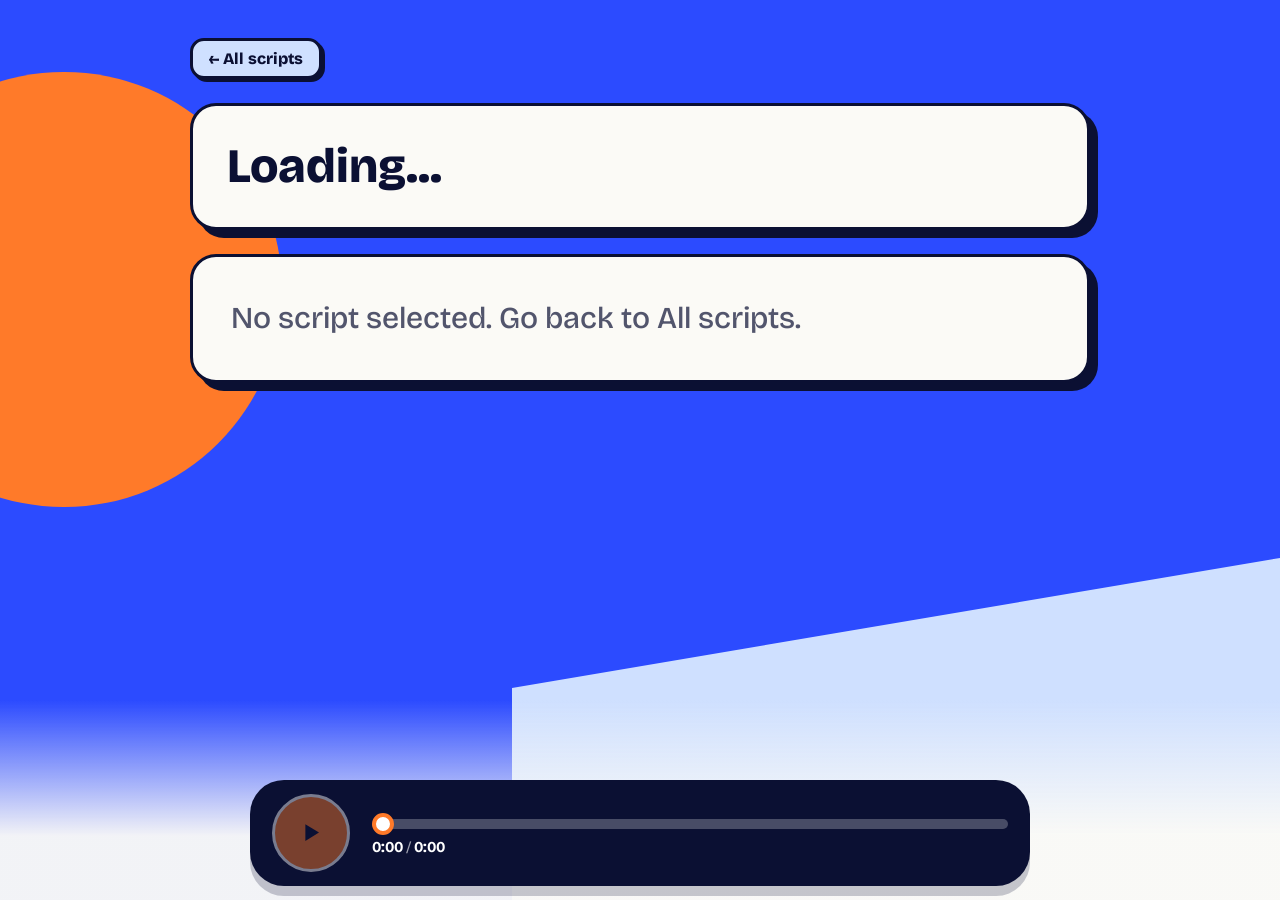
==== player.html @ cae87417 "Add files via upload" ====
<!DOCTYPE html><html lang="en"><head><meta charset="UTF-8"><meta name="viewport" content="width=device-width, initial-scale=1">
<link href="https://fonts.googleapis.com/css2?family=Bricolage+Grotesque:opsz,wght@12..96,400;12..96,500;12..96,800&display=swap" rel="stylesheet">
<link rel="stylesheet" href="style.css"><title>Script</title></head><body>
<main style="padding-bottom:210px">
<a class="back" href="scripts.html">&larr; All scripts</a>
<header class="card"><h1 id="title">Loading...</h1></header>
<div class="card" id="res" hidden></div>
<article class="card" id="box"><p class="note">Loading audio and syncing the text...</p></article>
</main>
<div class="fade"></div>
<div class="dock">
 <button id="play" aria-label="Play audio" disabled></button>
 <div class="track"><div class="np" id="np"></div>
  <input id="bar" type="range" min="0" max="1000" value="0" aria-label="Seek">
  <div class="time"><b id="cur">0:00</b> <i>/</i> <b id="tot">0:00</b></div></div>
</div>
<audio id="audio" preload="auto"></audio>
<script src="lib.js"></script><script src="align.js"></script>
<script>
const audio=$("audio"),box=$("box"),btn=$("play"),bar=$("bar");
const PLAY='<svg viewBox="0 0 24 24"><path d="M7 4v16l13-8z"/></svg>',PAUSE='<svg viewBox="0 0 24 24"><path d="M6 4h4v16H6zM14 4h4v16h-4z"/></svg>';
btn.innerHTML=PLAY;
const folder=new URLSearchParams(location.search).get("s");
const fail=m=>{box.innerHTML='<p class="note"></p>';box.firstChild.textContent=m};
let words=[],active=-1,lastUser=0;
["wheel","touchmove","keydown"].forEach(e=>addEventListener(e,()=>lastUser=Date.now(),{passive:true}));
function follow(e){
 if(Date.now()-lastUser<4000)return;
 scrollTo({top:scrollY+e.getBoundingClientRect().top-innerHeight*0.38,behavior:"smooth"});
}
async function init(){
 if(!folder)return fail("No script selected. Go back to All scripts.");
 const info=await readInfo("scripts",folder);
 $("title").textContent=info.title;$("np").textContent=info.title;document.title=info.title;
 if(info.video){$("res").hidden=false;$("res").append(buildEmbed(info.video,info.wide,true))}
 const base="scripts/"+encodeURIComponent(folder)+"/";let txt,ab;
 try{
  const [a,b]=await Promise.all([fetch(base+"script.txt?"+Date.now()),fetch(base+"audio.mp3")]);
  if(!a.ok||!b.ok)throw 0;txt=await a.text();ab=await b.arrayBuffer();
 }catch(e){return fail("Could not load script.txt / audio.mp3 from folder: "+folder+". Open this page from your live link (not by double-clicking the file), and check that both files are inside the folder.")}
 audio.src=URL.createObjectURL(new Blob([ab],{type:"audio/mpeg"}));
 await new Promise(r=>{if(audio.readyState>=1)r();else audio.addEventListener("loadedmetadata",r,{once:true});audio.addEventListener("error",r,{once:true})});
 $("tot").textContent=fmt(audio.duration||0);
 const lines=parseScript(txt);let data;
 try{
  const ctx=new(window.AudioContext||window.webkitAudioContext)();
  const buf=await ctx.decodeAudioData(ab.slice(0));
  data=alignBest(buf.getChannelData(0),buf.sampleRate,lines);ctx.close&&ctx.close();
 }catch(e){data=align(new Float32Array(Math.max(1000,Math.round((audio.duration||60)*1000))).fill(1),1000,lines,13)}
 box.innerHTML="";
 data.forEach(l=>{const d=el("div","l"+(l.b?" b":"")+(l.br?" br":""));
  l.w.forEach(([t,s])=>{const e=el("span","w");e.textContent=t;
   e.onclick=()=>{audio.currentTime=s;audio.play()};d.append(e," ");words.push({el:e,s})});box.append(d)});
 btn.disabled=false;
}
function update(){
 const t=audio.currentTime;let idx=-1;
 for(let i=0;i<words.length;i++){if(words[i].s<=t)idx=i;else break}
 if(idx!==active){
  words.forEach((w,i)=>{w.el.classList.toggle("done",i<idx);w.el.classList.toggle("now",i===idx)});active=idx;
  if(idx>=0&&!audio.paused)follow(words[idx].el);
 }
 $("cur").textContent=fmt(t);
 if(audio.duration){const p=t/audio.duration*1000;bar.value=p;bar.style.setProperty("--p",p/10+"%")}
}
const loop=()=>{update();if(!audio.paused)requestAnimationFrame(loop)};
audio.addEventListener("play",()=>{btn.innerHTML=PAUSE;btn.setAttribute("aria-label","Pause audio");loop()});
audio.addEventListener("pause",()=>{btn.innerHTML=PLAY;btn.setAttribute("aria-label","Play audio")});
audio.addEventListener("ended",()=>{words.forEach(w=>{w.el.classList.add("done");w.el.classList.remove("now")})});
audio.addEventListener("seeked",update);
btn.onclick=()=>audio.paused?audio.play():audio.pause();
bar.oninput=()=>{if(audio.duration)audio.currentTime=bar.value/1000*audio.duration};
init();
</script>
</body></html>
---- style.css ----
:root{--ink:#0b1033;--blue:#2c4bff;--sky:#cfe0ff;--card:#fbfaf6;--tang:#ff7a29;--peach:#ffe2cc}
*{box-sizing:border-box;margin:0}
[hidden]{display:none!important}
body{font-family:'Bricolage Grotesque',system-ui,-apple-system,'Segoe UI',sans-serif;color:var(--ink);background:var(--blue);min-height:100vh;
 display:flex;justify-content:center;padding:clamp(12px,3vw,40px);position:relative;overflow-x:hidden}
body::before{content:"";position:fixed;left:-12vmax;top:8vh;width:34vmax;height:34vmax;border-radius:50%;background:var(--tang);z-index:0}
body::after{content:"";position:fixed;right:0;bottom:0;width:60vw;height:38vh;background:var(--sky);clip-path:polygon(0 38%,100% 0,100% 100%,0 100%);z-index:0}
main{position:relative;z-index:1;width:100%;max-width:900px;display:flex;flex-direction:column;gap:clamp(14px,2.4vw,24px)}
main.full{min-height:calc(100svh - clamp(24px,6vw,80px))}
.card{background:var(--card);border:3px solid var(--ink);border-radius:26px;box-shadow:8px 8px 0 var(--ink)}
:focus-visible{outline:3px solid var(--ink);outline-offset:3px}
header.card{padding:clamp(18px,3.4vw,34px)}
h1{font-size:clamp(1.6rem,5vw,3rem);font-weight:800;line-height:1.1}
.back{align-self:flex-start;text-decoration:none;color:var(--ink);font-weight:800;padding:8px 16px;background:var(--sky);border:3px solid var(--ink);border-radius:14px;box-shadow:3px 3px 0 var(--ink)}
.btn{display:inline-block;text-decoration:none;color:var(--ink);font-weight:800;font-size:1.1rem;padding:14px 26px;background:var(--tang);border:3px solid var(--ink);border-radius:16px;box-shadow:4px 4px 0 var(--ink);text-align:center;cursor:pointer}
.btn.alt{background:var(--sky)}
.btn:active,.back:active{transform:translate(3px,3px);box-shadow:1px 1px 0 var(--ink)}
.msg{padding:24px;font-size:1.2rem;font-weight:500;line-height:1.5}
/* home */
.hub{flex:1;display:grid;gap:clamp(16px,3vw,28px);align-content:center}
@media(min-width:760px){.hub{grid-template-columns:1fr 1fr}}
.big{display:flex;flex-direction:column;gap:8px;justify-content:center;min-height:clamp(150px,26vh,260px);padding:clamp(22px,4vw,40px);text-decoration:none;color:inherit;transition:transform .1s,box-shadow .1s}
.big:hover{transform:translate(-2px,-2px);box-shadow:11px 11px 0 var(--ink)}
.big:active{transform:translate(4px,4px);box-shadow:2px 2px 0 var(--ink)}
.big b{font-size:clamp(1.9rem,5vw,3rem);font-weight:800;line-height:1.05}
.big span{font-size:clamp(1rem,2.2vw,1.25rem);font-weight:500}
.big.o{background:var(--tang)}.big.s{background:var(--sky)}
/* script list: numbered rows */
.list{display:flex;flex-direction:column;gap:clamp(12px,2vw,18px)}
.row{display:flex;align-items:center;gap:clamp(12px,2.4vw,22px);padding:clamp(12px,2vw,18px);text-decoration:none;color:inherit;transition:transform .1s,box-shadow .1s}
.row:hover{transform:translate(-2px,-2px);box-shadow:10px 10px 0 var(--ink)}
.row:active{transform:translate(4px,4px);box-shadow:2px 2px 0 var(--ink)}
.num{flex:none;min-width:clamp(56px,9vw,76px);height:clamp(56px,9vw,76px);display:grid;place-items:center;border:3px solid var(--ink);border-radius:18px;background:var(--tang);box-shadow:4px 4px 0 var(--ink);font-weight:800;font-size:clamp(1.3rem,3vw,1.9rem);padding:0 10px}
.ttl{font-weight:800;font-size:clamp(1.15rem,2.8vw,1.7rem);line-height:1.2}
/* video list: folders */
.list.grid{display:grid;grid-template-columns:repeat(auto-fill,minmax(250px,1fr));gap:38px 24px;padding-top:20px}
.fold{position:relative;display:block;text-decoration:none;color:inherit}
.fold .tab{position:absolute;left:24px;top:-20px;width:100px;height:36px;background:var(--c);border:3px solid var(--ink);border-bottom:0;border-radius:14px 14px 0 0}
.fold .body{position:relative;z-index:1;display:grid;grid-template-columns:auto 1fr;gap:16px 12px;align-content:space-between;min-height:176px;padding:18px;transition:transform .1s,box-shadow .1s}
.fold:hover .body{transform:translate(-2px,-2px);box-shadow:10px 10px 0 var(--ink)}
.fold:active .body{transform:translate(4px,4px);box-shadow:2px 2px 0 var(--ink)}
.fold .ico{width:64px;height:64px;border:3px solid var(--ink);border-radius:14px;background:var(--c);display:grid;place-items:center}
.fold .ico svg{width:34px;height:34px}
.fold .meta{justify-self:end;font-weight:500;opacity:.7}
.fold .ttl2{grid-column:1/-1;font-size:1.3rem;font-weight:800;line-height:1.2}
/* video embed */
.vid{padding:clamp(12px,2vw,20px);display:flex;flex-direction:column;align-items:center;gap:16px}
.frame{width:100%;border:3px solid var(--ink);border-radius:18px;overflow:hidden;background:#000}
.frame.v{max-width:400px;aspect-ratio:9/16}.frame.w{aspect-ratio:16/9}.frame.ig{max-width:420px;height:min(78vh,720px);background:#fff}
.frame iframe{width:100%;height:100%;border:0;display:block}
.hint{font-size:.95rem;font-weight:500;opacity:.7;text-align:center}
/* script text */
#box{padding:clamp(18px,3.4vw,38px);font-size:clamp(1.3rem,1.05rem + 1.3vw,1.9rem);line-height:1.55;font-weight:500}
.l{display:block;margin-top:.35em}.l.br{margin-top:1.1em}.l:first-child{margin-top:0}
.l.b{font-weight:800;border-left:6px solid var(--tang);padding-left:.6em}
.w{opacity:.42;border-radius:8px;padding:1px 2px;cursor:pointer;transition:opacity .25s,background .25s}
.w.done{opacity:1}.w.now{opacity:1;background:var(--peach);box-shadow:0 0 0 3px var(--peach)}
.note{font-weight:500;opacity:.7}
/* bottom player: dark, with a soft white fade behind it */
.fade{position:fixed;left:0;right:0;bottom:0;height:min(200px,30vh);z-index:4;pointer-events:none;background:linear-gradient(to bottom,rgba(251,250,246,0),rgba(251,250,246,.96) 68%)}
.dock{position:fixed;left:50%;transform:translateX(-50%);bottom:max(14px,env(safe-area-inset-bottom));width:min(780px,calc(100% - 28px));z-index:5;
 display:flex;align-items:center;gap:clamp(14px,2.4vw,22px);padding:14px clamp(14px,2.4vw,22px);background:var(--ink);color:#fff;border-radius:34px;box-shadow:0 10px 0 rgba(11,16,51,.22)}
#play{flex:none;width:clamp(64px,10vw,78px);aspect-ratio:1;border-radius:50%;border:3px solid #fff;background:var(--tang);color:var(--ink);display:grid;place-items:center;cursor:pointer;transition:transform .1s}
#play:active{transform:scale(.92)}#play:disabled{opacity:.45;cursor:wait}#play svg{width:42%;fill:currentColor}
.track{flex:1;min-width:0;display:flex;flex-direction:column;gap:9px}
.np{font-weight:800;font-size:1rem;white-space:nowrap;overflow:hidden;text-overflow:ellipsis}
.time{font-weight:800;font-size:.95rem;font-variant-numeric:tabular-nums}.time i{font-style:normal;font-weight:400;opacity:.6}
#bar{-webkit-appearance:none;appearance:none;width:100%;height:10px;border-radius:99px;cursor:pointer;border:0;
 background:linear-gradient(var(--tang),var(--tang)) 0/var(--p,0%) 100% no-repeat,rgba(255,255,255,.25)}
#bar::-webkit-slider-thumb{-webkit-appearance:none;width:22px;height:22px;border-radius:50%;background:#fff;border:4px solid var(--tang)}
#bar::-moz-range-thumb{width:14px;height:14px;border-radius:50%;background:#fff;border:4px solid var(--tang)}
@media(max-width:560px){.card{box-shadow:5px 5px 0 var(--ink);border-radius:20px}}
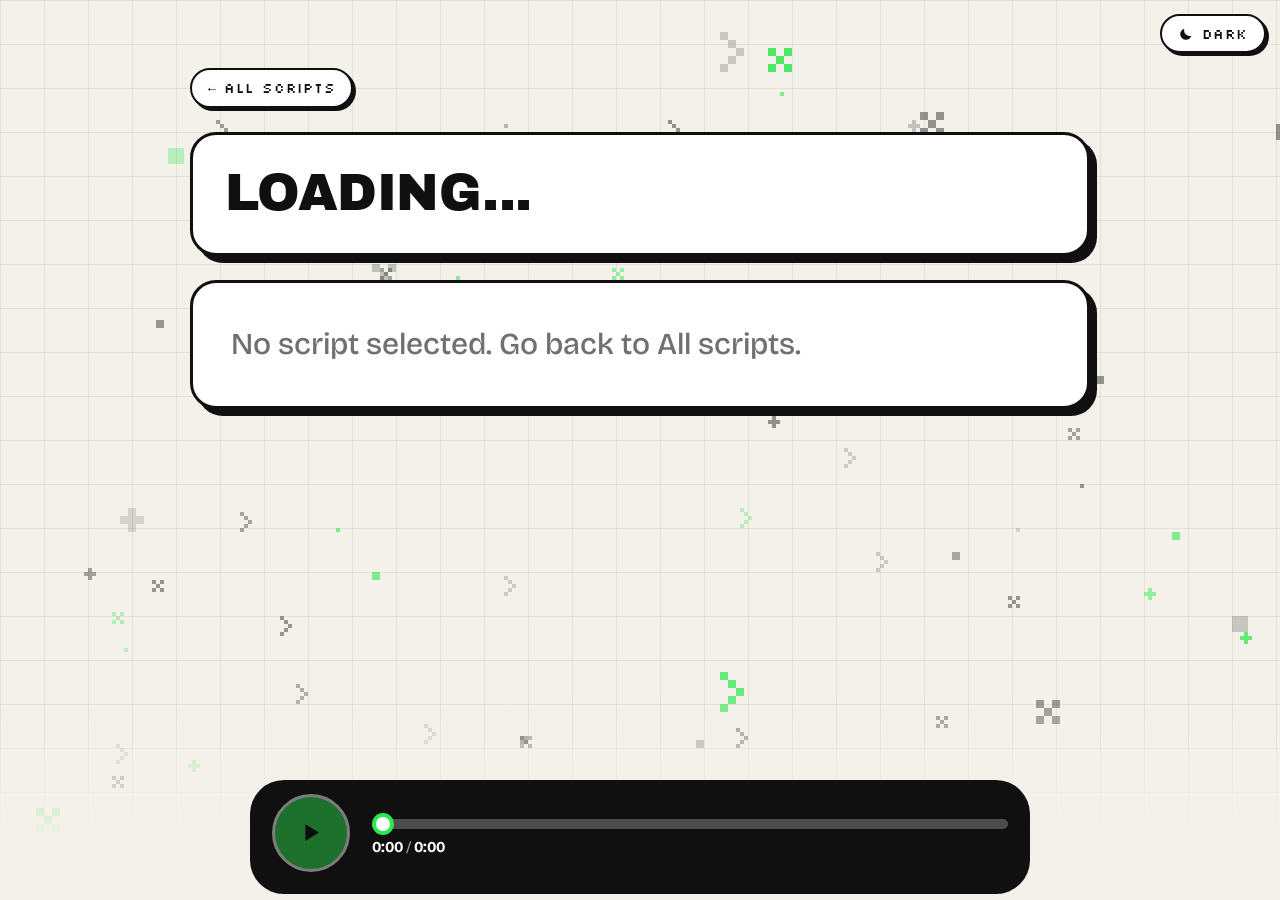
==== commit 0d57877a: "Add files via upload" ====
--- a/player.html
+++ b/player.html
@@ -1,6 +1,8 @@
 <!DOCTYPE html><html lang="en"><head><meta charset="UTF-8"><meta name="viewport" content="width=device-width, initial-scale=1">
-<link href="https://fonts.googleapis.com/css2?family=Bricolage+Grotesque:opsz,wght@12..96,400;12..96,500;12..96,800&display=swap" rel="stylesheet">
+<script>try{document.documentElement.dataset.theme=localStorage.getItem("theme")||(matchMedia("(prefers-color-scheme:dark)").matches?"dark":"light")}catch(e){document.documentElement.dataset.theme="light"}</script>
+<link href="https://fonts.googleapis.com/css2?family=Archivo+Black&family=Bricolage+Grotesque:opsz,wght@12..96,400;12..96,500;12..96,800&family=Caveat:wght@500&family=Silkscreen&display=swap" rel="stylesheet">
 <link rel="stylesheet" href="style.css"><title>Script</title></head><body>
+
 <main style="padding-bottom:210px">
 <a class="back" href="scripts.html">&larr; All scripts</a>
 <header class="card"><h1 id="title">Loading...</h1></header>
@@ -72,4 +74,5 @@
 bar.oninput=()=>{if(audio.duration)audio.currentTime=bar.value/1000*audio.duration};
 init();
 </script>
+
 </body></html>
--- a/style.css
+++ b/style.css
@@ -1,72 +1,93 @@
-:root{--ink:#0b1033;--blue:#2c4bff;--sky:#cfe0ff;--card:#fbfaf6;--tang:#ff7a29;--peach:#ffe2cc}
+:root{--acc:#2ee84f;--yel:#f5b800;--bg:#f3f1ea;--ink:#101010;--card:#fff;--bd:#101010;--sh:#101010;--mute:rgba(16,16,16,.6);--line:rgba(16,16,16,.07);--hl:rgba(46,232,79,.34);
+ --dkb:#101010;--dkt:#fff;--ca:#fff;--ta:#101010;--pa:#fff;--cb:#101010;--tb:#fff;--pb:#1d1d1d;--pillb:#2ee84f;--pillt:#0b0b0b;--pilla:#101010;--pillat:#fff}
+[data-theme=dark]{--bg:#101010;--ink:#f4f3ee;--card:#1b1b1b;--bd:#f4f3ee;--sh:#2ee84f;--mute:rgba(244,243,238,.62);--line:rgba(255,255,255,.05);--hl:rgba(46,232,79,.3);
+ --dkb:#f4f3ee;--dkt:#101010;--ca:#1b1b1b;--ta:#f4f3ee;--pa:#2a2a2a;--cb:#2ee84f;--tb:#0b0b0b;--pb:#f4f3ee;--pillb:#0b0b0b;--pillt:#2ee84f;--pilla:#f4f3ee;--pillat:#101010}
 *{box-sizing:border-box;margin:0}
 [hidden]{display:none!important}
-body{font-family:'Bricolage Grotesque',system-ui,-apple-system,'Segoe UI',sans-serif;color:var(--ink);background:var(--blue);min-height:100vh;
- display:flex;justify-content:center;padding:clamp(12px,3vw,40px);position:relative;overflow-x:hidden}
-body::before{content:"";position:fixed;left:-12vmax;top:8vh;width:34vmax;height:34vmax;border-radius:50%;background:var(--tang);z-index:0}
-body::after{content:"";position:fixed;right:0;bottom:0;width:60vw;height:38vh;background:var(--sky);clip-path:polygon(0 38%,100% 0,100% 100%,0 100%);z-index:0}
+html{color-scheme:light}[data-theme=dark]{color-scheme:dark}
+body{font-family:'Bricolage Grotesque',system-ui,-apple-system,'Segoe UI',sans-serif;color:var(--ink);background-color:var(--bg);
+ background-image:linear-gradient(var(--line) 1px,transparent 1px),linear-gradient(90deg,var(--line) 1px,transparent 1px);background-size:44px 44px;background-attachment:fixed;
+ min-height:100vh;display:flex;justify-content:center;padding:68px clamp(12px,3vw,40px) clamp(14px,3vw,40px);position:relative;overflow-x:hidden;transition:background-color .3s,color .3s}
+#fx{position:fixed;inset:0;width:100%;height:100%;z-index:0;pointer-events:none}
 main{position:relative;z-index:1;width:100%;max-width:900px;display:flex;flex-direction:column;gap:clamp(14px,2.4vw,24px)}
-main.full{min-height:calc(100svh - clamp(24px,6vw,80px))}
-.card{background:var(--card);border:3px solid var(--ink);border-radius:26px;box-shadow:8px 8px 0 var(--ink)}
-:focus-visible{outline:3px solid var(--ink);outline-offset:3px}
-header.card{padding:clamp(18px,3.4vw,34px)}
-h1{font-size:clamp(1.6rem,5vw,3rem);font-weight:800;line-height:1.1}
-.back{align-self:flex-start;text-decoration:none;color:var(--ink);font-weight:800;padding:8px 16px;background:var(--sky);border:3px solid var(--ink);border-radius:14px;box-shadow:3px 3px 0 var(--ink)}
-.btn{display:inline-block;text-decoration:none;color:var(--ink);font-weight:800;font-size:1.1rem;padding:14px 26px;background:var(--tang);border:3px solid var(--ink);border-radius:16px;box-shadow:4px 4px 0 var(--ink);text-align:center;cursor:pointer}
-.btn.alt{background:var(--sky)}
-.btn:active,.back:active{transform:translate(3px,3px);box-shadow:1px 1px 0 var(--ink)}
+main.full{min-height:calc(100svh - 68px - clamp(14px,3vw,40px))}
+.px{font-family:'Silkscreen','Courier New',monospace;text-transform:uppercase;letter-spacing:.04em}
+.card{background:var(--card);border:3px solid var(--bd);border-radius:26px;box-shadow:7px 7px 0 var(--sh);transition:background-color .3s,border-color .3s}
+:focus-visible{outline:3px solid var(--acc);outline-offset:3px}
+h1,h2,.num{font-family:'Archivo Black','Bricolage Grotesque',sans-serif;font-weight:400;text-transform:uppercase;letter-spacing:-.01em}
+header.card{padding:clamp(18px,3.4vw,32px)}
+h1{font-size:clamp(1.7rem,6vw,3.2rem);line-height:1.05}
+.back,.theme{font-family:'Silkscreen','Courier New',monospace;text-transform:uppercase;font-size:.85rem;letter-spacing:.04em;color:var(--ink);text-decoration:none;
+ background:var(--card);border:2.5px solid var(--bd);border-radius:99px;padding:9px 16px;box-shadow:3px 3px 0 var(--sh);cursor:pointer;display:inline-flex;align-items:center;gap:8px}
+.back{align-self:flex-start}
+.theme{position:fixed;top:14px;right:14px;z-index:30}
+.theme svg{width:16px;height:16px;fill:currentColor}
+.back:active,.theme:active{transform:translate(2px,2px);box-shadow:1px 1px 0 var(--sh)}
+.btn{display:inline-block;text-decoration:none;color:#0b0b0b;font-family:'Archivo Black',sans-serif;text-transform:uppercase;font-size:1.05rem;padding:15px 28px;background:var(--acc);
+ border:3px solid var(--bd);border-radius:99px;box-shadow:5px 5px 0 var(--sh);text-align:center;cursor:pointer}
+.btn:active{transform:translate(3px,3px);box-shadow:1px 1px 0 var(--sh)}
 .msg{padding:24px;font-size:1.2rem;font-weight:500;line-height:1.5}
+.hint{font-size:.95rem;font-weight:500;color:var(--mute);text-align:center}
 /* home */
-.hub{flex:1;display:grid;gap:clamp(16px,3vw,28px);align-content:center}
-@media(min-width:760px){.hub{grid-template-columns:1fr 1fr}}
-.big{display:flex;flex-direction:column;gap:8px;justify-content:center;min-height:clamp(150px,26vh,260px);padding:clamp(22px,4vw,40px);text-decoration:none;color:inherit;transition:transform .1s,box-shadow .1s}
-.big:hover{transform:translate(-2px,-2px);box-shadow:11px 11px 0 var(--ink)}
-.big:active{transform:translate(4px,4px);box-shadow:2px 2px 0 var(--ink)}
-.big b{font-size:clamp(1.9rem,5vw,3rem);font-weight:800;line-height:1.05}
-.big span{font-size:clamp(1rem,2.2vw,1.25rem);font-weight:500}
-.big.o{background:var(--tang)}.big.s{background:var(--sky)}
+.logo{font-size:1rem;color:var(--mute)}
+.hub{flex:1;display:grid;grid-template-columns:1fr 1fr;gap:clamp(12px,2.4vw,24px)}
+.big{--t:var(--ta);--pp:var(--pa);position:relative;display:flex;flex-direction:column;align-items:center;justify-content:space-between;gap:12px;text-align:center;
+ min-height:clamp(440px,68vh,640px);padding:clamp(20px,3.4vw,34px) clamp(10px,2vw,22px) clamp(18px,3vw,28px);border:3px solid var(--bd);border-radius:30px;text-decoration:none;
+ background:var(--ca);color:var(--ta);box-shadow:7px 7px 0 var(--sh);transition:transform .12s,box-shadow .12s,background-color .3s}
+.big.cb{--t:var(--tb);--pp:var(--pb);background:var(--cb);color:var(--tb)}
+.big:hover{transform:translate(-3px,-3px);box-shadow:11px 11px 0 var(--sh)}
+.big:active{transform:translate(4px,4px);box-shadow:2px 2px 0 var(--sh)}
+.big h2{font-size:clamp(1.35rem,7.2vw,3.3rem);line-height:1}
+.big em{font-family:'Caveat',cursive;font-style:normal;font-size:clamp(1.1rem,3.4vw,1.5rem);opacity:.7;margin-top:-2px}
+.art{width:min(100%,230px);flex:1;min-height:0;animation:bob 3.4s ease-in-out infinite}
+.pill{font-family:'Silkscreen',monospace;font-size:clamp(.85rem,2.4vw,1.05rem);letter-spacing:.06em;padding:11px clamp(22px,4vw,36px);border-radius:99px;background:var(--pilla);color:var(--pillat)}
+.big.cb .pill{background:var(--pillb);color:var(--pillt)}
+.sp{transform-box:fill-box;transform-origin:center;animation:blink 1.4s steps(2,jump-none) infinite}.sp.d2{animation-delay:.7s}
+.cur{animation:blink 1s steps(2,jump-none) infinite}
+@keyframes bob{50%{transform:translateY(-9px) rotate(-2deg)}}
+@keyframes blink{50%{opacity:.15;transform:scale(.75)}}
+@media(prefers-reduced-motion:reduce){.art,.sp,.cur{animation:none}}
 /* script list: numbered rows */
 .list{display:flex;flex-direction:column;gap:clamp(12px,2vw,18px)}
 .row{display:flex;align-items:center;gap:clamp(12px,2.4vw,22px);padding:clamp(12px,2vw,18px);text-decoration:none;color:inherit;transition:transform .1s,box-shadow .1s}
-.row:hover{transform:translate(-2px,-2px);box-shadow:10px 10px 0 var(--ink)}
-.row:active{transform:translate(4px,4px);box-shadow:2px 2px 0 var(--ink)}
-.num{flex:none;min-width:clamp(56px,9vw,76px);height:clamp(56px,9vw,76px);display:grid;place-items:center;border:3px solid var(--ink);border-radius:18px;background:var(--tang);box-shadow:4px 4px 0 var(--ink);font-weight:800;font-size:clamp(1.3rem,3vw,1.9rem);padding:0 10px}
+.row:hover{transform:translate(-2px,-2px);box-shadow:10px 10px 0 var(--sh)}
+.row:active{transform:translate(4px,4px);box-shadow:2px 2px 0 var(--sh)}
+.num{flex:none;min-width:clamp(56px,9vw,76px);height:clamp(56px,9vw,76px);display:grid;place-items:center;border:3px solid var(--bd);border-radius:18px;background:var(--acc);color:#0b0b0b;font-size:clamp(1.3rem,3vw,1.8rem);padding:0 10px}
 .ttl{font-weight:800;font-size:clamp(1.15rem,2.8vw,1.7rem);line-height:1.2}
 /* video list: folders */
 .list.grid{display:grid;grid-template-columns:repeat(auto-fill,minmax(250px,1fr));gap:38px 24px;padding-top:20px}
 .fold{position:relative;display:block;text-decoration:none;color:inherit}
-.fold .tab{position:absolute;left:24px;top:-20px;width:100px;height:36px;background:var(--c);border:3px solid var(--ink);border-bottom:0;border-radius:14px 14px 0 0}
+.fold .tab{position:absolute;left:24px;top:-20px;width:100px;height:36px;background:var(--c);border:3px solid var(--bd);border-bottom:0;border-radius:14px 14px 0 0}
 .fold .body{position:relative;z-index:1;display:grid;grid-template-columns:auto 1fr;gap:16px 12px;align-content:space-between;min-height:176px;padding:18px;transition:transform .1s,box-shadow .1s}
-.fold:hover .body{transform:translate(-2px,-2px);box-shadow:10px 10px 0 var(--ink)}
-.fold:active .body{transform:translate(4px,4px);box-shadow:2px 2px 0 var(--ink)}
-.fold .ico{width:64px;height:64px;border:3px solid var(--ink);border-radius:14px;background:var(--c);display:grid;place-items:center}
+.fold:hover .body{transform:translate(-2px,-2px);box-shadow:10px 10px 0 var(--sh)}
+.fold:active .body{transform:translate(4px,4px);box-shadow:2px 2px 0 var(--sh)}
+.fold .ico{width:64px;height:64px;border:3px solid var(--bd);border-radius:14px;background:var(--c);display:grid;place-items:center}
 .fold .ico svg{width:34px;height:34px}
-.fold .meta{justify-self:end;font-weight:500;opacity:.7}
+.fold .meta{justify-self:end;font-size:.8rem;color:var(--mute)}
 .fold .ttl2{grid-column:1/-1;font-size:1.3rem;font-weight:800;line-height:1.2}
 /* video embed */
 .vid{padding:clamp(12px,2vw,20px);display:flex;flex-direction:column;align-items:center;gap:16px}
-.frame{width:100%;border:3px solid var(--ink);border-radius:18px;overflow:hidden;background:#000}
+.frame{width:100%;border:3px solid var(--bd);border-radius:18px;overflow:hidden;background:#000}
 .frame.v{max-width:400px;aspect-ratio:9/16}.frame.w{aspect-ratio:16/9}.frame.ig{max-width:420px;height:min(78vh,720px);background:#fff}
-.frame iframe{width:100%;height:100%;border:0;display:block}
-.hint{font-size:.95rem;font-weight:500;opacity:.7;text-align:center}
+.frame iframe,.frame video{width:100%;height:100%;border:0;display:block;object-fit:contain;background:#000}
 /* script text */
 #box{padding:clamp(18px,3.4vw,38px);font-size:clamp(1.3rem,1.05rem + 1.3vw,1.9rem);line-height:1.55;font-weight:500}
 .l{display:block;margin-top:.35em}.l.br{margin-top:1.1em}.l:first-child{margin-top:0}
-.l.b{font-weight:800;border-left:6px solid var(--tang);padding-left:.6em}
-.w{opacity:.42;border-radius:8px;padding:1px 2px;cursor:pointer;transition:opacity .25s,background .25s}
-.w.done{opacity:1}.w.now{opacity:1;background:var(--peach);box-shadow:0 0 0 3px var(--peach)}
-.note{font-weight:500;opacity:.7}
-/* bottom player: dark, with a soft white fade behind it */
-.fade{position:fixed;left:0;right:0;bottom:0;height:min(200px,30vh);z-index:4;pointer-events:none;background:linear-gradient(to bottom,rgba(251,250,246,0),rgba(251,250,246,.96) 68%)}
+.l.b{font-weight:800;border-left:6px solid var(--acc);padding-left:.6em}
+.w{opacity:.4;border-radius:8px;padding:1px 2px;cursor:pointer;transition:opacity .25s,background .25s}
+.w.done{opacity:1}.w.now{opacity:1;background:var(--hl);box-shadow:0 0 0 3px var(--hl)}
+.note{font-weight:500;color:var(--mute)}
+/* bottom player */
+.fade{position:fixed;left:0;right:0;bottom:0;height:min(210px,30vh);z-index:4;pointer-events:none;background:linear-gradient(to bottom,transparent,var(--bg) 70%)}
 .dock{position:fixed;left:50%;transform:translateX(-50%);bottom:max(14px,env(safe-area-inset-bottom));width:min(780px,calc(100% - 28px));z-index:5;
- display:flex;align-items:center;gap:clamp(14px,2.4vw,22px);padding:14px clamp(14px,2.4vw,22px);background:var(--ink);color:#fff;border-radius:34px;box-shadow:0 10px 0 rgba(11,16,51,.22)}
-#play{flex:none;width:clamp(64px,10vw,78px);aspect-ratio:1;border-radius:50%;border:3px solid #fff;background:var(--tang);color:var(--ink);display:grid;place-items:center;cursor:pointer;transition:transform .1s}
+ display:flex;align-items:center;gap:clamp(14px,2.4vw,22px);padding:14px clamp(14px,2.4vw,22px);background:var(--dkb);color:var(--dkt);border-radius:34px;box-shadow:0 8px 0 var(--sh)}
+#play{flex:none;width:clamp(64px,10vw,78px);aspect-ratio:1;border-radius:50%;border:3px solid var(--dkt);background:var(--acc);color:#0b0b0b;display:grid;place-items:center;cursor:pointer;transition:transform .1s}
 #play:active{transform:scale(.92)}#play:disabled{opacity:.45;cursor:wait}#play svg{width:42%;fill:currentColor}
 .track{flex:1;min-width:0;display:flex;flex-direction:column;gap:9px}
 .np{font-weight:800;font-size:1rem;white-space:nowrap;overflow:hidden;text-overflow:ellipsis}
 .time{font-weight:800;font-size:.95rem;font-variant-numeric:tabular-nums}.time i{font-style:normal;font-weight:400;opacity:.6}
 #bar{-webkit-appearance:none;appearance:none;width:100%;height:10px;border-radius:99px;cursor:pointer;border:0;
- background:linear-gradient(var(--tang),var(--tang)) 0/var(--p,0%) 100% no-repeat,rgba(255,255,255,.25)}
-#bar::-webkit-slider-thumb{-webkit-appearance:none;width:22px;height:22px;border-radius:50%;background:#fff;border:4px solid var(--tang)}
-#bar::-moz-range-thumb{width:14px;height:14px;border-radius:50%;background:#fff;border:4px solid var(--tang)}
-@media(max-width:560px){.card{box-shadow:5px 5px 0 var(--ink);border-radius:20px}}
+ background:linear-gradient(var(--acc),var(--acc)) 0/var(--p,0%) 100% no-repeat,color-mix(in srgb,var(--dkt) 25%,transparent)}
+#bar::-webkit-slider-thumb{-webkit-appearance:none;width:22px;height:22px;border-radius:50%;background:var(--dkt);border:4px solid var(--acc)}
+#bar::-moz-range-thumb{width:14px;height:14px;border-radius:50%;background:var(--dkt);border:4px solid var(--acc)}
+@media(max-width:560px){.card{box-shadow:5px 5px 0 var(--sh);border-radius:20px}.theme{top:10px;right:10px}}
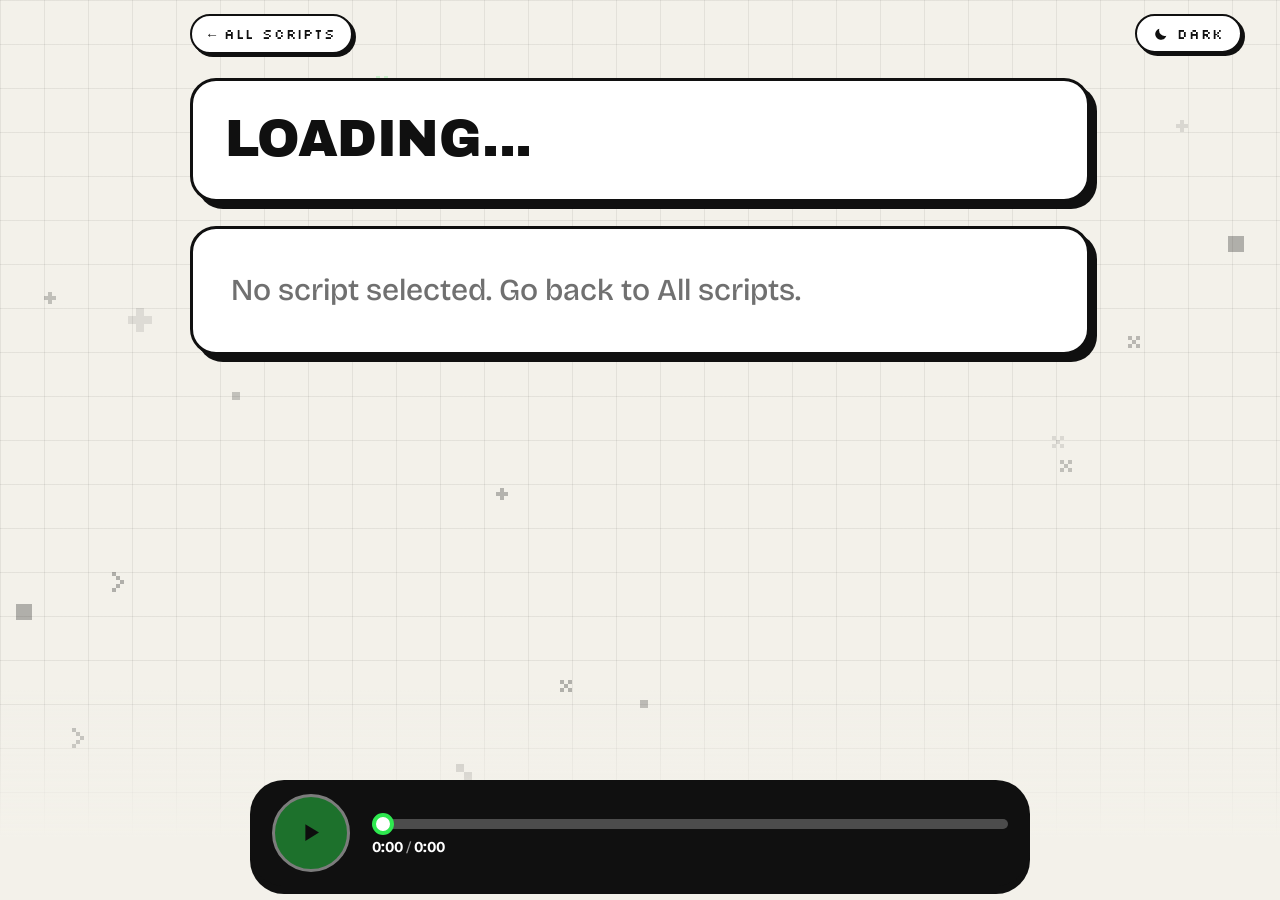
==== commit e56c6fa7: "Add files via upload" ====
--- a/player.html
+++ b/player.html
@@ -1,6 +1,6 @@
 <!DOCTYPE html><html lang="en"><head><meta charset="UTF-8"><meta name="viewport" content="width=device-width, initial-scale=1">
 <script>try{document.documentElement.dataset.theme=localStorage.getItem("theme")||(matchMedia("(prefers-color-scheme:dark)").matches?"dark":"light")}catch(e){document.documentElement.dataset.theme="light"}</script>
-<link href="https://fonts.googleapis.com/css2?family=Archivo+Black&family=Bricolage+Grotesque:opsz,wght@12..96,400;12..96,500;12..96,800&family=Caveat:wght@500&family=Silkscreen&display=swap" rel="stylesheet">
+<link href="https://fonts.googleapis.com/css2?family=Archivo+Black&family=Bowlby+One&family=Bricolage+Grotesque:opsz,wght@12..96,400;12..96,500;12..96,800&family=Caveat:wght@500&family=Silkscreen&display=swap" rel="stylesheet">
 <link rel="stylesheet" href="style.css"><title>Script</title></head><body>
 
 <main style="padding-bottom:210px">
--- a/style.css
+++ b/style.css
@@ -7,10 +7,10 @@
 html{color-scheme:light}[data-theme=dark]{color-scheme:dark}
 body{font-family:'Bricolage Grotesque',system-ui,-apple-system,'Segoe UI',sans-serif;color:var(--ink);background-color:var(--bg);
  background-image:linear-gradient(var(--line) 1px,transparent 1px),linear-gradient(90deg,var(--line) 1px,transparent 1px);background-size:44px 44px;background-attachment:fixed;
- min-height:100vh;display:flex;justify-content:center;padding:68px clamp(12px,3vw,40px) clamp(14px,3vw,40px);position:relative;overflow-x:hidden;transition:background-color .3s,color .3s}
+ min-height:100vh;display:flex;justify-content:center;padding:14px clamp(12px,3vw,40px) clamp(14px,3vw,40px);position:relative;overflow-x:hidden;transition:background-color .3s,color .3s}
 #fx{position:fixed;inset:0;width:100%;height:100%;z-index:0;pointer-events:none}
 main{position:relative;z-index:1;width:100%;max-width:900px;display:flex;flex-direction:column;gap:clamp(14px,2.4vw,24px)}
-main.full{min-height:calc(100svh - 68px - clamp(14px,3vw,40px))}
+main.full{min-height:calc(100svh - 14px - clamp(14px,3vw,40px))}
 .px{font-family:'Silkscreen','Courier New',monospace;text-transform:uppercase;letter-spacing:.04em}
 .card{background:var(--card);border:3px solid var(--bd);border-radius:26px;box-shadow:7px 7px 0 var(--sh);transition:background-color .3s,border-color .3s}
 :focus-visible{outline:3px solid var(--acc);outline-offset:3px}
@@ -20,7 +20,7 @@
 .back,.theme{font-family:'Silkscreen','Courier New',monospace;text-transform:uppercase;font-size:.85rem;letter-spacing:.04em;color:var(--ink);text-decoration:none;
  background:var(--card);border:2.5px solid var(--bd);border-radius:99px;padding:9px 16px;box-shadow:3px 3px 0 var(--sh);cursor:pointer;display:inline-flex;align-items:center;gap:8px}
 .back{align-self:flex-start}
-.theme{position:fixed;top:14px;right:14px;z-index:30}
+.theme{position:absolute;top:14px;right:clamp(12px,3vw,40px);z-index:30}
 .theme svg{width:16px;height:16px;fill:currentColor}
 .back:active,.theme:active{transform:translate(2px,2px);box-shadow:1px 1px 0 var(--sh)}
 .btn{display:inline-block;text-decoration:none;color:#0b0b0b;font-family:'Archivo Black',sans-serif;text-transform:uppercase;font-size:1.05rem;padding:15px 28px;background:var(--acc);
@@ -29,24 +29,27 @@
 .msg{padding:24px;font-size:1.2rem;font-weight:500;line-height:1.5}
 .hint{font-size:.95rem;font-weight:500;color:var(--mute);text-align:center}
 /* home */
-.logo{font-size:1rem;color:var(--mute)}
-.hub{flex:1;display:grid;grid-template-columns:1fr 1fr;gap:clamp(12px,2.4vw,24px)}
-.big{--t:var(--ta);--pp:var(--pa);position:relative;display:flex;flex-direction:column;align-items:center;justify-content:space-between;gap:12px;text-align:center;
- min-height:clamp(440px,68vh,640px);padding:clamp(20px,3.4vw,34px) clamp(10px,2vw,22px) clamp(18px,3vw,28px);border:3px solid var(--bd);border-radius:30px;text-decoration:none;
+.logo{font-size:1rem;color:var(--mute);padding:9px 0}
+.hub{flex:1;display:flex;flex-direction:column;justify-content:center;gap:clamp(22px,3.6vw,34px);padding-block:12px}
+.big{--t:var(--ta);--pp:var(--pa);--hf:var(--acc);--hs:#101010;position:relative;display:grid;grid-template-columns:1fr auto;align-content:center;align-items:center;column-gap:clamp(10px,3vw,28px);row-gap:6px;
+ min-height:clamp(200px,29vh,270px);padding:clamp(18px,3.4vw,32px);border:3px solid var(--bd);border-radius:30px;text-decoration:none;
  background:var(--ca);color:var(--ta);box-shadow:7px 7px 0 var(--sh);transition:transform .12s,box-shadow .12s,background-color .3s}
-.big.cb{--t:var(--tb);--pp:var(--pb);background:var(--cb);color:var(--tb)}
+.big.cb{--t:var(--tb);--pp:var(--pb);--hf:#fff;--hs:var(--acc);background:var(--cb);color:var(--tb)}
+[data-theme=dark] .big{--hf:#f4f3ee;--hs:var(--acc)}
+[data-theme=dark] .big.cb{--hf:#fff;--hs:#0b0b0b}
 .big:hover{transform:translate(-3px,-3px);box-shadow:11px 11px 0 var(--sh)}
 .big:active{transform:translate(4px,4px);box-shadow:2px 2px 0 var(--sh)}
-.big h2{font-size:clamp(1.35rem,7.2vw,3.3rem);line-height:1}
-.big em{font-family:'Caveat',cursive;font-style:normal;font-size:clamp(1.1rem,3.4vw,1.5rem);opacity:.7;margin-top:-2px}
-.art{width:min(100%,230px);flex:1;min-height:0;animation:bob 3.4s ease-in-out infinite}
-.pill{font-family:'Silkscreen',monospace;font-size:clamp(.85rem,2.4vw,1.05rem);letter-spacing:.06em;padding:11px clamp(22px,4vw,36px);border-radius:99px;background:var(--pilla);color:var(--pillat)}
+.big h2{grid-column:1;font-family:'Bowlby One','Archivo Black',sans-serif;text-transform:none;letter-spacing:0;font-size:clamp(1.9rem,8.6vw,3.8rem);line-height:.98;color:var(--hf);padding-bottom:6px;
+ text-shadow:-2px -2px 0 #0b0b0b,2px -2px 0 #0b0b0b,-2px 2px 0 #0b0b0b,2px 2px 0 #0b0b0b,0 -2px 0 #0b0b0b,0 2px 0 #0b0b0b,-2px 0 0 #0b0b0b,2px 0 0 #0b0b0b,
+ 3px 3px 0 var(--hs),4px 4px 0 var(--hs),5px 5px 0 var(--hs),6px 6px 0 var(--hs),7px 7px 0 #0b0b0b}
+.big em{grid-column:1;font-family:'Caveat',cursive;font-style:normal;font-size:clamp(1.15rem,3.6vw,1.5rem);opacity:.75}
+.art{grid-column:2;grid-row:1/4;width:clamp(100px,27vw,190px);height:auto}
+.pill{grid-column:1;justify-self:start;margin-top:8px;font-family:'Silkscreen',monospace;font-size:clamp(.85rem,2.4vw,1.05rem);letter-spacing:.06em;padding:10px clamp(20px,4vw,32px);border-radius:99px;background:var(--pilla);color:var(--pillat)}
 .big.cb .pill{background:var(--pillb);color:var(--pillt)}
-.sp{transform-box:fill-box;transform-origin:center;animation:blink 1.4s steps(2,jump-none) infinite}.sp.d2{animation-delay:.7s}
-.cur{animation:blink 1s steps(2,jump-none) infinite}
-@keyframes bob{50%{transform:translateY(-9px) rotate(-2deg)}}
-@keyframes blink{50%{opacity:.15;transform:scale(.75)}}
-@media(prefers-reduced-motion:reduce){.art,.sp,.cur{animation:none}}
+.sp{transform-box:fill-box;transform-origin:center;animation:blink 2.8s steps(2,jump-none) infinite}.sp.d2{animation-delay:1.4s}
+.cur{animation:blink 1.2s steps(2,jump-none) infinite}
+@keyframes blink{50%{opacity:.2;transform:scale(.8)}}
+@media(prefers-reduced-motion:reduce){.sp,.cur{animation:none}}
 /* script list: numbered rows */
 .list{display:flex;flex-direction:column;gap:clamp(12px,2vw,18px)}
 .row{display:flex;align-items:center;gap:clamp(12px,2.4vw,22px);padding:clamp(12px,2vw,18px);text-decoration:none;color:inherit;transition:transform .1s,box-shadow .1s}
@@ -90,4 +93,4 @@
  background:linear-gradient(var(--acc),var(--acc)) 0/var(--p,0%) 100% no-repeat,color-mix(in srgb,var(--dkt) 25%,transparent)}
 #bar::-webkit-slider-thumb{-webkit-appearance:none;width:22px;height:22px;border-radius:50%;background:var(--dkt);border:4px solid var(--acc)}
 #bar::-moz-range-thumb{width:14px;height:14px;border-radius:50%;background:var(--dkt);border:4px solid var(--acc)}
-@media(max-width:560px){.card{box-shadow:5px 5px 0 var(--sh);border-radius:20px}.theme{top:10px;right:10px}}
+@media(max-width:560px){.card{box-shadow:5px 5px 0 var(--sh);border-radius:20px}.theme{right:12px}}
